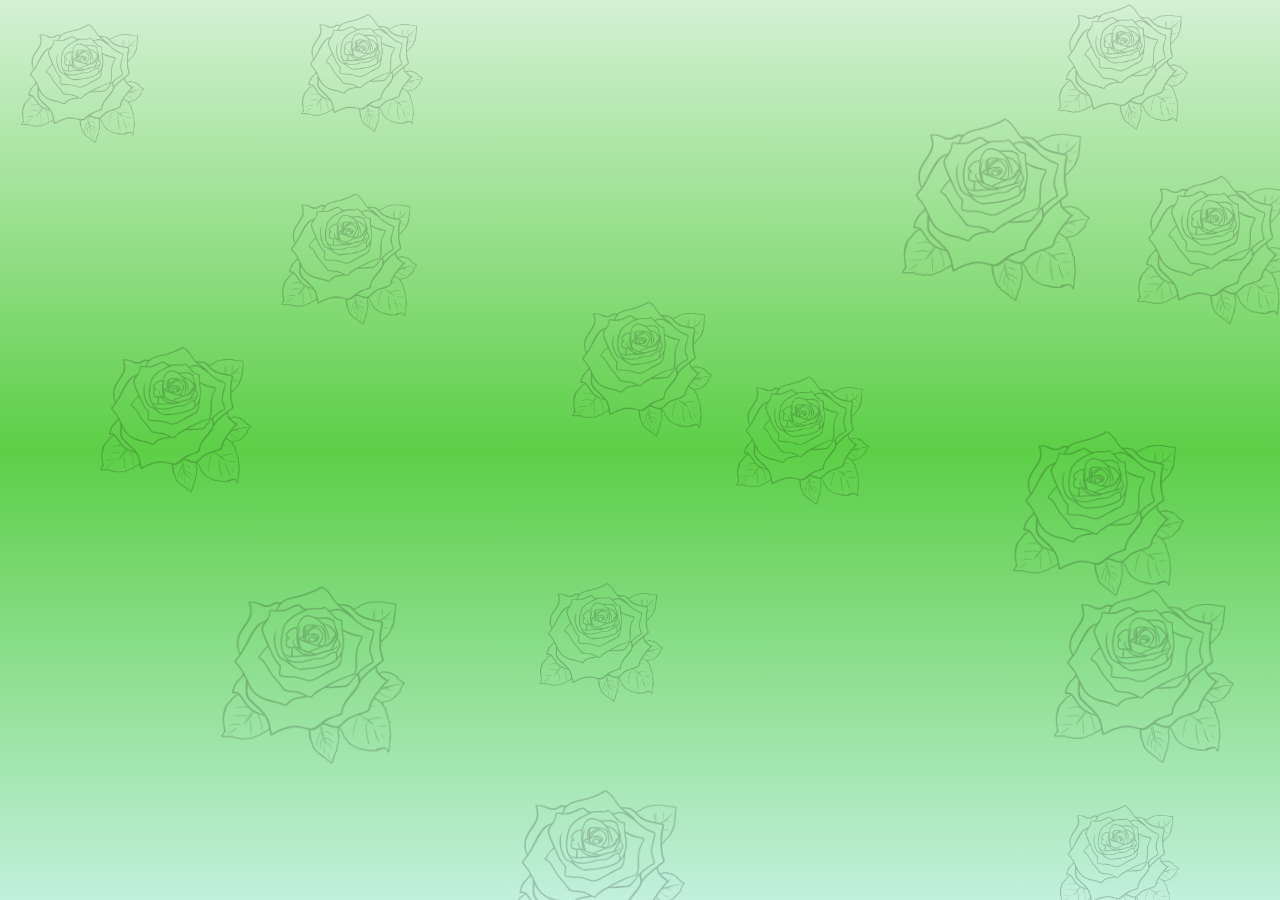
==== greetingPage.html @ f11a7e3a "Add files via upload" ====
<!DOCTYPE html>
<html lang="en">
<!DOCTYPE html>
<html lang="en">
<head>
    <meta charset="UTF-8">
    <title>For You ❤️</title>
    <link rel="stylesheet" href="style.css">

    <!-- Font Awesome -->
    <link rel="stylesheet" href="https://cdnjs.cloudflare.com/ajax/libs/font-awesome/6.5.0/css/all.min.css">
    <link href="https://fonts.googleapis.com/css2?family=Playfair+Display&family=Poppins&family=Dancing+Script&family=JetBrains+Mono&display=swap" rel="stylesheet">
    <link href="https://fonts.googleapis.com/css2?family=Caveat&family=Quicksand&display=swap" rel="stylesheet">
</head>
<body>

    <div id="flowers-container"></div>

    <div id="form" class="hidden">
        <div class="form-card">
            <p id="greetingheaderfooter">29 April 2026</p>

            <h2>  💌 </h2>
            <h2 id="greetingTitle">Surat Buat Istriku Tercinta</h2>
            <p id="greetingWords"> <br>
                Selamat ulang tahun istrikooo sayanggg!!! <br><br>

                Semoga dengan bertambahnya usia ini semakin banyak pembelajaran yg bisa didapat, ciee semakin tua :P <br>
                Suamimuuu yg gantengs ini selalu mendoakan yg terbaik untukmuu senggg... <br>
                Segala cita-cita yg diinginkan semoga segera tercapai~ <br>
                Selalu diberikan kemudahan, kesehatan & rezeki yg melimpah oleh Allah SWT~ <br>
                Semakin sholehah & sholehot, eh :3 <br>
                Yg pasti kudu semakin sabar menghadapi suami yg cool ini :P <br><br>
                
                Terima kasih sudah hadir & menemani langkah hidupku ya istrikooo sayanggg <br>
                Semoga kita terus bersama, menua bersama & tetap bersama sampai di surga nanti ❤️ <br>
                Aamiinn... <br><br>
            </p>

            <p id="greetingheaderfooter">
                Dari : Suamimu Tercintahhh 🤍 <br><br>
            </p>

            <p id="openGift">Janlup buka kadonya senggg~</p>
            <div id="gift" class="gift-icon" onclick="showClue()">🎁</div>

            <div id="cluePopup" class="popup hidden">
            <div class="popup-content">
                <p>
                    Clue: <br>
                    Coba cek tempat yang paling sering kamu duduki 😏
                </p>
                <button onclick="closeClue()">Close</button>
            </div>
            </div>
            <!-- <input type="text" placeholder="Nama kamu..." />
            <textarea placeholder="Tulis sesuatu di sini..."></textarea>
            <button>Kirim ❤️</button> -->
        </div>
    </div>

<script src="script.js"></script>
</body>
</html>
---- style.css ----
body {
  margin: 0;
  font-family: sans-serif;
  background: linear-gradient(180deg, #d4f1d4, #5dcf47, #c1f0dc);
  color: #c6f1ca;
  display: flex;
  height: 100vh;
  align-items: center;
  justify-content: center;
  text-align: center;
}


.afterEnvelopeOpenPhase1 {
  background: linear-gradient(180deg, #ff0000, #f76868, #ff0000);
  color: #ff0000;
}

.afterEnvelopeOpenPhase2 {
  background: linear-gradient(180deg, #d4f1d4, #ffc9ea, #c1f0dc);
  color: #d1accb;
}
/* .container {
  margin-top: 20%;
} */

i {
  font-size: 80px;
  cursor: pointer;
  transition: 0.3s;
}

/* i:hover {
  transform: scale(1.7);
} */

.hidden {
  display: none;
}

.show {
  display: block;
  animation: fadeIn 1.5s;
}

.dissapear {
    animation: fadeOut 0.8s;
}

@keyframes fadeOut {
  from { transform: scale(1); opacity: 100; }
  to { transform: scale(5); opacity: 0;}
}

@keyframes fadeIn {
  from { opacity: 0; }
  to { opacity: 1; }
}

/* 🌸 BUNGA JATUH */
/* .flower {
  position: fixed;
  top: -10px;
  font-size: 24px;
  animation: fall linear forwards;
}

@keyframes fall {
  to {
    transform: translateY(100vh);
    opacity: 0;
  }
} */

#flowers-container {
  position: fixed;
  top: 0;
  left: 0;
  width: 100%;
  height: 100%;
  pointer-events: none;
}

.flower-img {
  position: absolute;
  /* width: 80px; bisa lo adjust */
  opacity: 0;
  animation: bloom 1.5s ease forwards;
}

/* 🌸 efek bloom */
@keyframes bloom {
  0% {
    opacity: 0;
    transform: scale(0.3);
  }
  60% {
    opacity: 1;
    transform: scale(1.1);
  }
  100% {
    opacity: 0.2;
    transform: scale(1);
  }
}

/* Wrapper error page*/
.error-message{
  background: white;
  padding: 30px;
  width: 500px;
  border-radius: 20px;
  /* 🔥 biar keliatan “ngangkat” */
  box-shadow: 0 10px 30px rgba(0,0,0,0.1);
  text-align: center;
}

.error-message{
  backdrop-filter: blur(5px);
}

.error-message{
  animation: fadeIn 2s;
}

.error-message{
  position: relative;
  z-index: 10;
}

button.reboot{
  padding: 12px 20px;
  border: none;
  border-radius: 12px;

  background: linear-gradient(135deg, #ff0000, #000a06);
  color: #d6d6d6;

  font-size: 14px;
  font-weight: 600;

  cursor: pointer;

  /* shadow biar “ngangkat” */
  box-shadow: 0 5px 15px rgba(0, 0, 0, 0.1);

  transition: all 0.3s ease;
}


body.rebootpage {
  margin: 0;
  font-family: sans-serif;
  background: #ffffff;
  display: flex;
  flex-direction: column; /* 🔥 ini penting */
  align-items: center;
  justify-content: center;
  height: 100vh;
  text-align: center;

  color: #2f4f4f;
}

.loading-container {
  position: relative;
  width: 500px;
  height: 20px;
  margin: 20px auto;

  background: #e0f2e9;
  border-radius: 20px;
  overflow: hidden;
}

/* bar jalan */
.loading-bar {
  height: 100%;
  width: 0%;
  background: linear-gradient(135deg, #a8e6cf, #81d4b1);
  border-radius: 20px;

  transition: width 0.1s linear;
}

/* 🔥 teks center di container (bukan di bar) */
#progressText {
  position: absolute;
  top: 50%;
  left: 50%;

  transform: translate(-50%, -50%);

  font-size: 12px;
  font-weight: bold;
  color: #2f4f4f;

  z-index: 2; /* biar di atas bar */
}

.photo-frame {
  width: 90vw;        /* 🔥 hampir full layar HP */
  max-width: 500px;   /* masih aman di desktop */

  aspect-ratio: 1 / 1;
  margin: 20px auto;

  border-radius: 24px;
  overflow: hidden;

  box-shadow: 0 15px 35px rgba(0,0,0,0.2);
}

#photo {
  width: 100%;
  height: 100%;
  object-fit: cover;
}

.start-btn {
  padding: 12px 28px;
  font-size: 16px;
  font-weight: 600;

  color: white;
  background: linear-gradient(135deg, #6ecf9f, #4caf7d);

  border: none;
  border-radius: 30px;

  cursor: pointer;

  box-shadow: 0 8px 20px rgba(76, 175, 125, 0.4);
  transition: all 0.3s ease;
}

/* klik effect */
.start-btn:active {
  transform: scale(0.97);
}

/* Wrapper form page */
/* #form-wrapper {
  display: flex;
  justify-content: center;
  align-items: center;
  height: 100vh;
} */

.form-card {
  background: white;
  padding: 30px;
  width: 500px;
  border-radius: 20px;

  /* 🔥 biar keliatan “ngangkat” */
  box-shadow: 0 10px 30px rgba(0,0,0,0.1);

  text-align: center;
}

/* Input & textarea */
.form-card input,
.form-card textarea {
  width: 100%;
  margin: 10px 0;
  padding: 10px;

  border-radius: 10px;
  border: 1px solid #ddd;
  outline: none;
}

/* Button */
.form-card button {
  width: 100%;
  padding: 10px;
  margin-top: 10px;

  border: none;
  border-radius: 10px;

  background: #a8e6cf; /* hijau soft */
  color: #2f4f4f;

  cursor: pointer;
  transition: 0.3s;
}

.form-card button:hover {
  background: #8edac0;
}

.form-card {
  backdrop-filter: blur(5px);
}

.form-card {
  animation: fadeIn 2s;
}

.form-card {
  position: relative;
  z-index: 10;
}

#greetingTitle {
  font-family: 'Playfair Display', serif;
  color: #2d3331;
}

#greetingWords {
    color: #000a06;
    text-align: justify;
    font-family: 'Poppins', sans-serif;
}

#greetingheaderfooter {
    color: #000a06;
    text-align: right;
    font-family: 'Poppins', sans-serif;
}

#openGift {
    color: #000a06;
    text-align: center;
    font-family: 'Poppins', sans-serif;
}
/* icon kado */
.gift-icon {
  font-size: 40px;
  cursor: pointer;
  margin-top: 20px;
  text-align: center;
  transition: transform 0.5s ease;
}

.gift-icon.active {
  transform: scale(5); /* 🔥 membesar */
}

/* popup background */
.popup {
  position: fixed;
  top: 0;
  left: 0;
  width: 100%;
  height: 100%;

  background: rgba(0, 0, 0, 0.4);

  display: flex;
  align-items: center;
  justify-content: center;
}

/* isi popup */
.popup-content {
  background: white;
  padding: 20px 30px;
  border-radius: 20px;

  text-align: center;
  max-width: 300px;

  color: #000a06;
  font-family: 'Caveat', cursive;
  font-size: 32px;

  box-shadow: 0 10px 30px rgba(0,0,0,0.2);

  animation: popIn 0.3s ease;
}

/* animasi masuk */
@keyframes popIn {
  from {
    transform: scale(0.7);
    opacity: 0;
  }
  to {
    transform: scale(1);
    opacity: 1;
  }
}

/* hidden */
.hidden {
  display: none;
}
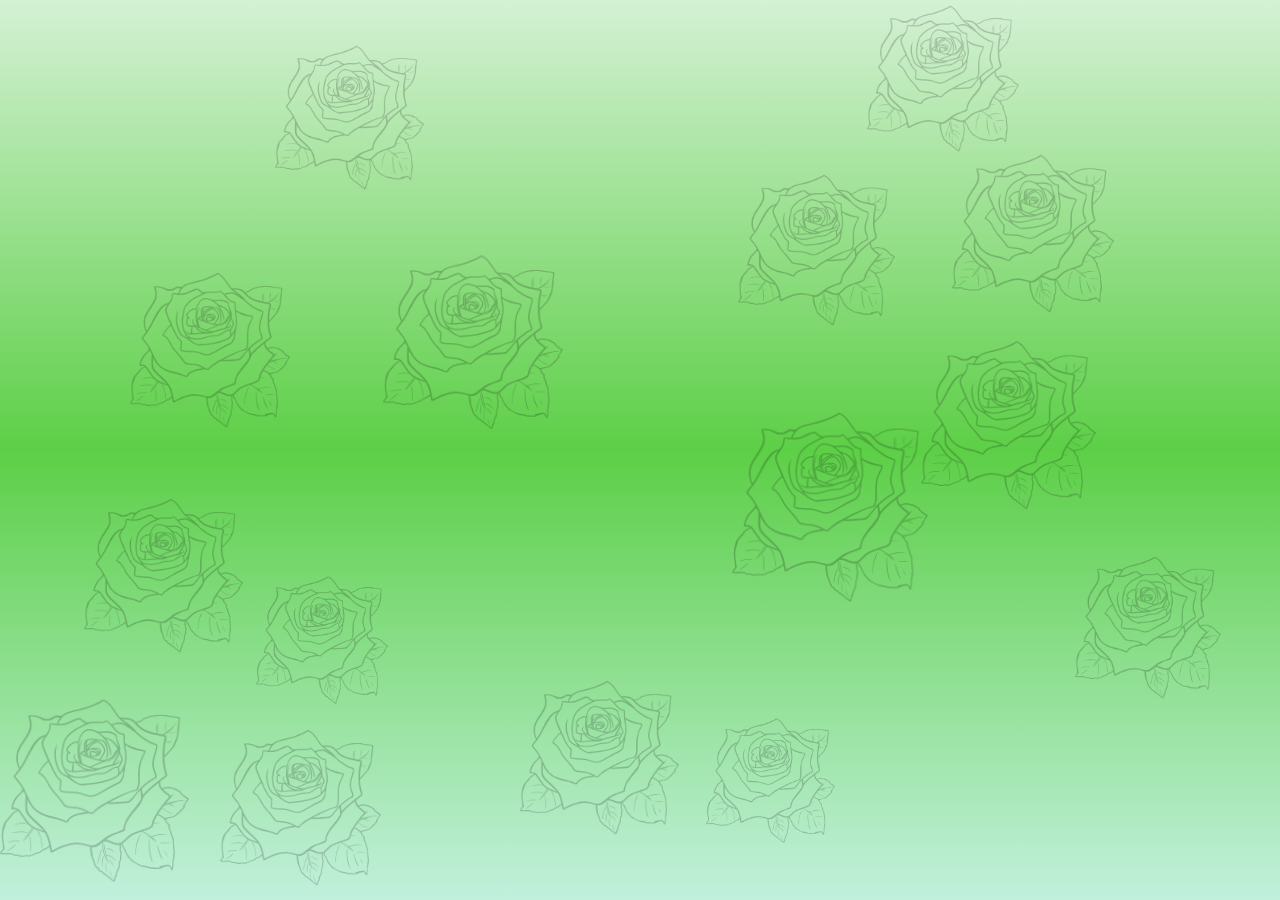
==== commit 1485dc1f: "Update greetingPage.html" ====
--- a/greetingPage.html
+++ b/greetingPage.html
@@ -48,7 +48,9 @@
             <div class="popup-content">
                 <p>
                     Clue: <br>
-                    Coba cek tempat yang paling sering kamu duduki 😏
+                    4 penyihir memandang dari atas meja kerja~ <br>
+                    Guru mereka tetep yg paling OP ! <br>
+                    Coba cari diaaa!!!
                 </p>
                 <button onclick="closeClue()">Close</button>
             </div>
@@ -61,4 +63,4 @@
 
 <script src="script.js"></script>
 </body>
-</html>+</html>
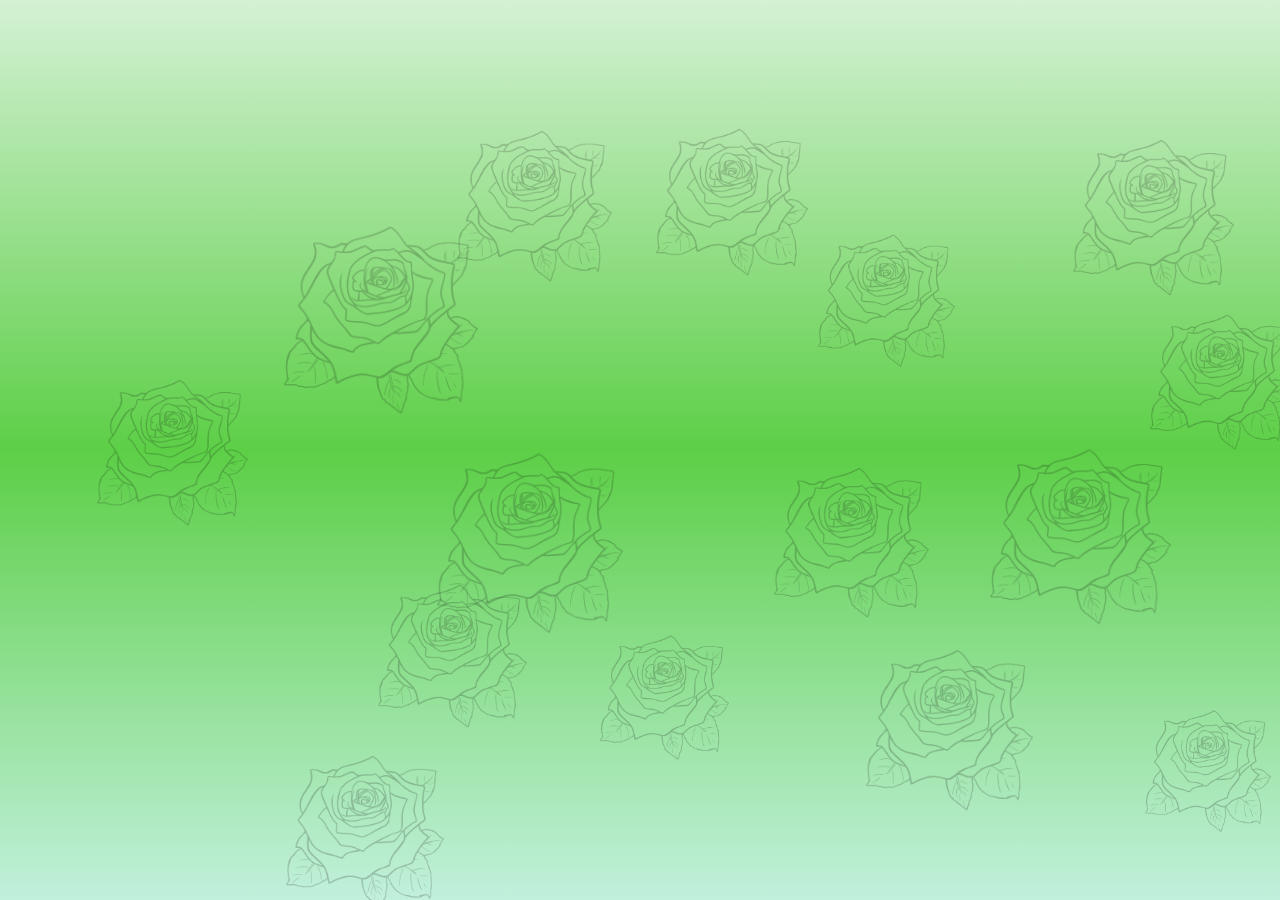
==== commit 7bc03afb: "Update greetingPage.html" ====
--- a/greetingPage.html
+++ b/greetingPage.html
@@ -49,7 +49,7 @@
                 <p>
                     Clue: <br>
                     4 penyihir memandang dari atas meja kerja~ <br>
-                    Guru mereka tetep yg paling OP ! <br>
+                    Guru mereka tetep yg paling OP meskipun dengan mata tertutup ! <br>
                     Coba cari diaaa!!!
                 </p>
                 <button onclick="closeClue()">Close</button>
